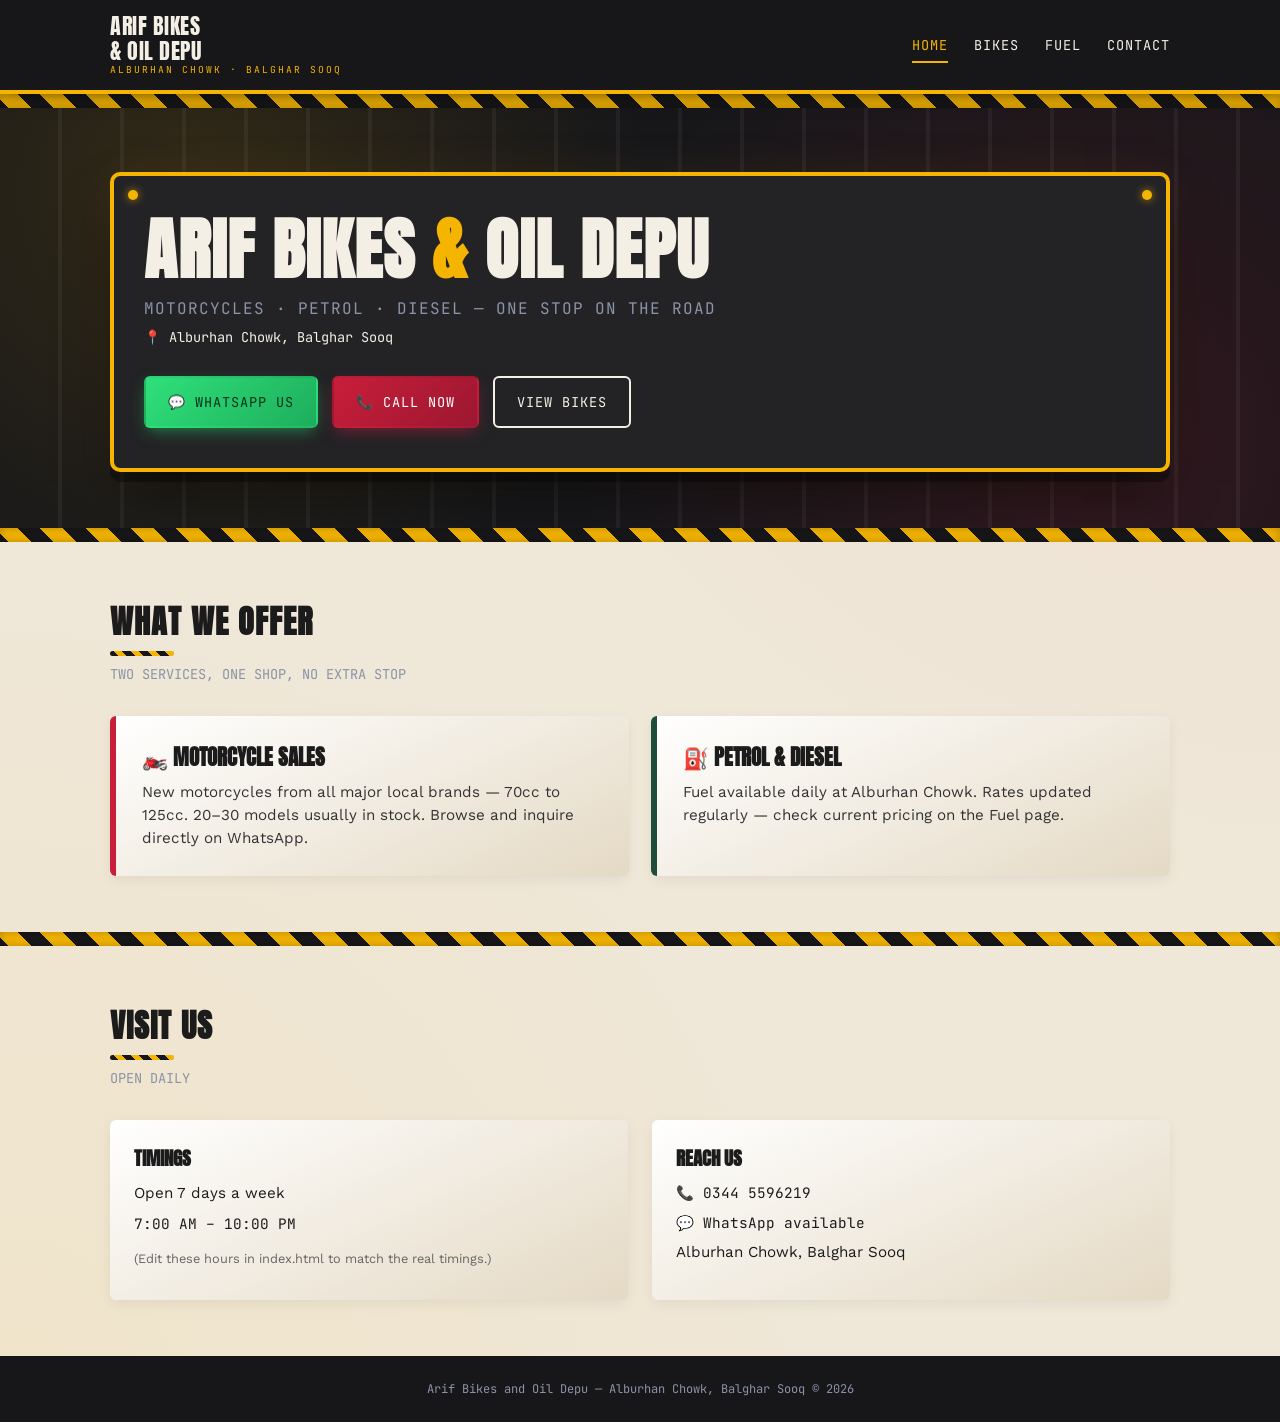
==== index.html @ 5cf941a7 "Add files via upload" ====
<!DOCTYPE html>
<html lang="en">
<head>
<meta charset="UTF-8" />
<meta name="viewport" content="width=device-width, initial-scale=1.0" />
<title>Arif Bikes and Oil Depu — Alburhan Chowk, Balghar Sooq</title>
<meta name="description" content="Arif Bikes and Oil Depu — motorcycle sales and petrol/diesel fuel at Alburhan Chowk, Balghar Sooq." />
<link rel="preconnect" href="https://fonts.googleapis.com">
<link href="https://fonts.googleapis.com/css2?family=Anton&family=Work+Sans:wght@400;500;600&family=JetBrains+Mono:wght@400;600&display=swap" rel="stylesheet">
<link rel="stylesheet" href="style.css" />
</head>
<body>

<header class="site-header">
  <div class="nav-inner">
    <a href="index.html" class="brand">
      Arif Bikes <br>&amp; Oil Depu
      <small>Alburhan Chowk · Balghar Sooq</small>
    </a>
    <button class="nav-toggle" aria-label="Toggle menu">MENU</button>
    <nav class="main-nav">
      <a href="index.html">Home</a>
      <a href="bikes.html">Bikes</a>
      <a href="fuel.html">Fuel</a>
      <a href="contact.html">Contact</a>
    </nav>
  </div>
</header>
<div class="hazard"></div>

<section class="hero">
  <div class="wrap">
    <div class="signboard">
      <h1>Arif Bikes <span>&amp;</span> Oil Depu</h1>
      <p class="tagline">MOTORCYCLES · PETROL · DIESEL — ONE STOP ON THE ROAD</p>
      <p class="location">📍 Alburhan Chowk, Balghar Sooq</p>
      <div class="cta-row">
        <a class="btn btn-whatsapp" target="_blank" href="https://wa.me/923445596219?text=Assalam%20o%20Alaikum%2C%20I%20have%20a%20question">💬 WhatsApp Us</a>
        <a class="btn btn-primary" href="tel:+923445596219">📞 Call Now</a>
        <a class="btn btn-outline" href="bikes.html">View Bikes</a>
      </div>
    </div>
  </div>
</section>
<div class="hazard"></div>

<section class="services">
  <div class="wrap">
    <h2 class="section-title">What We Offer</h2>
    <p class="section-sub">TWO SERVICES, ONE SHOP, NO EXTRA STOP</p>
    <div class="service-grid">
      <div class="service-card">
        <h3>🏍️ Motorcycle Sales</h3>
        <p>New motorcycles from all major local brands — 70cc to 125cc. 20–30 models usually in stock. Browse and inquire directly on WhatsApp.</p>
      </div>
      <div class="service-card diesel">
        <h3>⛽ Petrol &amp; Diesel</h3>
        <p>Fuel available daily at Alburhan Chowk. Rates updated regularly — check current pricing on the Fuel page.</p>
      </div>
    </div>
  </div>
</section>

<div class="hazard"></div>

<section class="services">
  <div class="wrap">
    <h2 class="section-title">Visit Us</h2>
    <p class="section-sub">OPEN DAILY</p>
    <div class="contact-block">
      <div class="contact-card">
        <h3>Timings</h3>
        <p>Open 7 days a week</p>
        <p class="mono">7:00 AM – 10:00 PM</p>
        <p style="margin-top:14px; font-size:0.8rem; color:#666;">(Edit these hours in index.html to match the real timings.)</p>
      </div>
      <div class="contact-card">
        <h3>Reach Us</h3>
        <p class="mono">📞 0344 5596219</p>
        <p class="mono">💬 WhatsApp available</p>
        <p>Alburhan Chowk, Balghar Sooq</p>
      </div>
    </div>
  </div>
</section>

<footer>
  Arif Bikes and Oil Depu — Alburhan Chowk, Balghar Sooq &copy; <span id="year"></span>
</footer>

<script src="script.js"></script>
<script>document.getElementById("year").textContent = new Date().getFullYear();</script>
</body>
</html>
---- style.css ----
/* =========================================================
   ARIF BIKES AND OIL DEPU — stylesheet
   Design idea: hand-painted roadside signboard + fuel pump.
   Colors, fonts and spacing are all defined once below as
   CSS variables — change them here and the whole site updates.
   ========================================================= */

:root{
  /* --- Color tokens --- */
  --asphalt:      #17171A;   /* near-black, used for dark sections */
  --asphalt-2:    #232326;   /* slightly lighter dark, for cards on dark bg */
  --paper:        #EFE7D8;   /* warm cream page background */
  --paper-2:      #E4D9C4;   /* slightly deeper cream, for cards on light bg */
  --signal-red:   #C81E3A;   /* brand / petrol tag / primary CTA */
  --pump-yellow:  #F4B400;   /* hazard stripe / accents */
  --diesel-green: #1F4D3A;   /* diesel tag */
  --chrome:       #8A94A6;   /* muted steel grey for secondary text */
  --ink:          #1B1B1B;   /* main text on light bg */
  --cream-text:   #F4EFE4;   /* main text on dark bg */

  /* --- Type tokens --- */
  --font-display: 'Anton', sans-serif;
  --font-body:    'Work Sans', sans-serif;
  --font-mono:    'JetBrains Mono', monospace;

  --radius: 6px;
}

*{ box-sizing:border-box; margin:0; padding:0; }

html{ scroll-behavior:smooth; }

body{
  font-family:var(--font-body);
  background:
    radial-gradient(circle at 100% 0%, rgba(200,30,58,.05), transparent 45%),
    radial-gradient(circle at 0% 100%, rgba(244,180,0,.07), transparent 45%),
    var(--paper);
  color:var(--ink);
  line-height:1.5;
  -webkit-font-smoothing:antialiased;
}

/* Themed scrollbar */
::-webkit-scrollbar{ width:12px; }
::-webkit-scrollbar-track{ background:var(--paper); }
::-webkit-scrollbar-thumb{
  background:var(--asphalt);
  border-radius:10px;
  border:3px solid var(--paper);
}
::-webkit-scrollbar-thumb:hover{ background:var(--signal-red); }

::selection{ background:var(--pump-yellow); color:var(--ink); }

img{ max-width:100%; display:block; }

a{ color:inherit; text-decoration:none; }

.wrap{
  max-width:1100px;
  margin:0 auto;
  padding:0 20px;
}

/* -------------------- Hazard stripe divider (signature element) -------------------- */
.hazard{
  height:14px;
  background:repeating-linear-gradient(
    45deg,
    var(--asphalt),
    var(--asphalt) 16px,
    var(--pump-yellow) 16px,
    var(--pump-yellow) 32px
  );
  background-size:200% 200%;
  animation:hazard-march 6s linear infinite;
  box-shadow:0 0 10px rgba(0,0,0,.25) inset;
}
@keyframes hazard-march{
  from{ background-position:0 0; }
  to{ background-position:90px 0; }
}

/* -------------------- Header / nav -------------------- */
header.site-header{
  background:var(--asphalt);
  color:var(--cream-text);
  position:sticky;
  top:0;
  z-index:50;
  border-bottom:4px solid var(--pump-yellow);
  box-shadow:0 4px 18px rgba(0,0,0,.35);
}

.brand{ transition:transform .2s ease; }
.brand:hover{ transform:scale(1.03); }

.nav-inner{
  display:flex;
  align-items:center;
  justify-content:space-between;
  padding:14px 20px;
  max-width:1100px;
  margin:0 auto;
}

.brand{
  font-family:var(--font-display);
  font-size:1.4rem;
  letter-spacing:0.5px;
  color:var(--cream-text);
  text-transform:uppercase;
  display:flex;
  flex-direction:column;
  line-height:1.1;
}
.brand small{
  font-family:var(--font-mono);
  font-size:0.6rem;
  color:var(--pump-yellow);
  letter-spacing:2px;
  margin-top:2px;
}

nav.main-nav{
  display:flex;
  gap:26px;
}
nav.main-nav a{
  font-family:var(--font-mono);
  font-size:0.85rem;
  letter-spacing:1px;
  text-transform:uppercase;
  color:var(--cream-text);
  padding:6px 0;
  position:relative;
  transition:color .2s ease;
}
nav.main-nav a::after{
  content:"";
  position:absolute;
  left:0; bottom:-2px;
  width:100%;
  height:2px;
  background:var(--pump-yellow);
  transform:scaleX(0);
  transform-origin:left;
  transition:transform .25s ease;
}
nav.main-nav a:hover,
nav.main-nav a.active{
  color:var(--pump-yellow);
}
nav.main-nav a:hover::after,
nav.main-nav a.active::after{
  transform:scaleX(1);
}

.nav-toggle{
  display:none;
  background:none;
  border:2px solid var(--cream-text);
  color:var(--cream-text);
  font-family:var(--font-mono);
  font-size:0.8rem;
  padding:6px 10px;
  border-radius:var(--radius);
}

@media (max-width:720px){
  nav.main-nav{
    position:absolute;
    top:100%;
    left:0;
    right:0;
    background:var(--asphalt);
    flex-direction:column;
    gap:0;
    max-height:0;
    overflow:hidden;
    transition:max-height .25s ease;
    border-bottom:4px solid var(--pump-yellow);
  }
  nav.main-nav.open{ max-height:300px; }
  nav.main-nav a{
    padding:14px 20px;
    border-bottom:1px solid #333;
  }
  .nav-toggle{ display:block; }
}

/* -------------------- Hero (signboard) -------------------- */
.hero{
  background:
    radial-gradient(circle at 15% 20%, rgba(244,180,0,.12), transparent 40%),
    radial-gradient(circle at 85% 80%, rgba(200,30,58,.15), transparent 45%),
    var(--asphalt);
  color:var(--cream-text);
  padding:64px 0 56px;
  position:relative;
  overflow:hidden;
}
/* faint road-line texture across the hero */
.hero::before{
  content:"";
  position:absolute;
  inset:0;
  background:repeating-linear-gradient(
    90deg, transparent, transparent 58px,
    rgba(244,239,228,.05) 58px, rgba(244,239,228,.05) 62px
  );
  pointer-events:none;
}

.signboard{
  border:4px solid var(--pump-yellow);
  border-radius:10px;
  padding:40px 30px;
  position:relative;
  background:var(--asphalt-2);
  box-shadow:
    0 10px 0 rgba(0,0,0,.35),
    0 25px 50px -12px rgba(0,0,0,.6),
    0 0 40px rgba(244,180,0,.08);
  animation:sign-in .6s ease both;
  transition:transform .3s ease, box-shadow .3s ease;
}
.signboard:hover{
  transform:translateY(-3px) rotate(-0.3deg);
  box-shadow:
    0 12px 0 rgba(0,0,0,.35),
    0 30px 55px -12px rgba(0,0,0,.65),
    0 0 55px rgba(244,180,0,.16);
}
@keyframes sign-in{
  from{ opacity:0; transform:translateY(16px) scale(.98); }
  to{ opacity:1; transform:translateY(0) scale(1); }
}
/* rivets in the corners, like a bolted metal sign */
.signboard::before,
.signboard::after{
  content:"";
  position:absolute;
  width:10px; height:10px;
  border-radius:50%;
  background:var(--pump-yellow);
  top:14px; left:14px;
  box-shadow:0 0 8px rgba(244,180,0,.7);
}
.signboard::after{ left:auto; right:14px; }

.hero h1{
  font-family:var(--font-display);
  font-size:clamp(2.4rem, 6vw, 4.2rem);
  text-transform:uppercase;
  line-height:1;
  letter-spacing:1px;
}
.hero h1 span{ color:var(--pump-yellow); }

.hero .tagline{
  font-family:var(--font-mono);
  color:var(--chrome);
  margin-top:14px;
  font-size:1rem;
  letter-spacing:1px;
}

.hero .location{
  margin-top:6px;
  font-family:var(--font-mono);
  font-size:0.85rem;
  color:var(--cream-text);
}

.cta-row{
  display:flex;
  flex-wrap:wrap;
  gap:14px;
  margin-top:28px;
}

.btn{
  font-family:var(--font-mono);
  text-transform:uppercase;
  letter-spacing:1px;
  font-size:0.85rem;
  padding:14px 22px;
  border-radius:var(--radius);
  border:2px solid transparent;
  display:inline-flex;
  align-items:center;
  gap:8px;
  position:relative;
  overflow:hidden;
  cursor:pointer;
  transition:transform .18s ease, box-shadow .18s ease;
}
.btn::before{
  content:"";
  position:absolute;
  top:0; left:-75%;
  width:50%; height:100%;
  background:linear-gradient(120deg, transparent, rgba(255,255,255,.4), transparent);
  transform:skewX(-20deg);
  transition:left .5s ease;
}
.btn:hover::before{ left:125%; }
.btn:hover{ transform:translateY(-3px); }
.btn:active{ transform:translateY(-1px); }

.btn-primary{
  background:linear-gradient(135deg, var(--signal-red), #9c1730);
  color:#fff;
  box-shadow:0 6px 16px -4px rgba(200,30,58,.55);
}
.btn-primary:hover{ box-shadow:0 10px 22px -4px rgba(200,30,58,.7); }

.btn-whatsapp{
  background:linear-gradient(135deg, #2fe07a, #1eae5c);
  color:#04331b;
  box-shadow:0 6px 16px -4px rgba(37,211,102,.55);
}
.btn-whatsapp:hover{ box-shadow:0 10px 22px -4px rgba(37,211,102,.7); }

.btn-outline{
  background:transparent;
  border-color:var(--cream-text);
  color:var(--cream-text);
}
.btn-outline:hover{
  background:var(--cream-text);
  color:var(--asphalt);
}

/* -------------------- Services strip -------------------- */
.services{
  padding:56px 0;
}
.section-title{
  font-family:var(--font-display);
  text-transform:uppercase;
  font-size:2rem;
  margin-bottom:8px;
  letter-spacing:1px;
  position:relative;
  display:inline-block;
  padding-bottom:10px;
}
.section-title::after{
  content:"";
  position:absolute;
  left:0; bottom:0;
  width:64px; height:5px;
  border-radius:3px;
  background:repeating-linear-gradient(
    45deg, var(--asphalt), var(--asphalt) 6px,
    var(--pump-yellow) 6px, var(--pump-yellow) 12px
  );
}
.section-sub{
  font-family:var(--font-mono);
  color:var(--chrome);
  font-size:0.85rem;
  margin-bottom:32px;
}

.service-grid{
  display:grid;
  grid-template-columns:repeat(2, 1fr);
  gap:22px;
}
@media(max-width:640px){ .service-grid{ grid-template-columns:1fr; } }

.service-card{
  background:linear-gradient(155deg, #fff, var(--paper-2));
  border-radius:var(--radius);
  padding:26px;
  border-left:6px solid var(--signal-red);
  box-shadow:0 4px 14px rgba(0,0,0,.06);
  transition:transform .2s ease, box-shadow .2s ease;
}
.service-card:hover{
  transform:translateY(-5px);
  box-shadow:0 14px 28px rgba(0,0,0,.12);
}
.service-card.diesel{ border-left-color:var(--diesel-green); }

.service-card h3{
  font-family:var(--font-display);
  text-transform:uppercase;
  font-size:1.3rem;
  margin-bottom:8px;
}
.service-card p{ color:#333; font-size:0.95rem; }

/* -------------------- Bike cards / grid -------------------- */
.bike-grid{
  display:grid;
  grid-template-columns:repeat(auto-fill, minmax(230px,1fr));
  gap:20px;
  margin-top:10px;
}

.bike-card{
  background:#fff;
  border-radius:var(--radius);
  overflow:hidden;
  box-shadow:0 4px 10px rgba(0,0,0,.08);
  transition:transform .25s ease, box-shadow .25s ease;
  display:flex;
  flex-direction:column;
  border:2px solid transparent;
}
.bike-card:hover{
  transform:translateY(-6px);
  box-shadow:0 20px 34px rgba(0,0,0,.16);
  border-color:var(--pump-yellow);
}

.bike-img{
  aspect-ratio:4/3;
  width:100%;
  object-fit:cover;
  background:var(--paper-2);
  transition:transform .4s ease;
}
.bike-card:hover .bike-img{ transform:scale(1.08); }

.bike-body{
  padding:16px;
  flex:1;
  display:flex;
  flex-direction:column;
  gap:6px;
}
.bike-body h3{
  font-family:var(--font-display);
  text-transform:uppercase;
  font-size:1.05rem;
}
.bike-specs{
  font-family:var(--font-mono);
  font-size:0.75rem;
  color:var(--chrome);
}
.bike-price{
  font-family:var(--font-mono);
  font-size:1.1rem;
  color:var(--signal-red);
  margin-top:4px;
}
.bike-body .btn{
  margin-top:10px;
  justify-content:center;
  font-size:0.75rem;
  padding:10px;
}

/* -------------------- Fuel LED price display -------------------- */
.fuel-panel{
  background:
    radial-gradient(circle at 50% 0%, rgba(244,180,0,.08), transparent 60%),
    var(--asphalt);
  color:var(--cream-text);
  border-radius:10px;
  padding:30px;
  display:grid;
  grid-template-columns:1fr 1fr;
  gap:20px;
  box-shadow:0 20px 45px rgba(0,0,0,.3);
}
@media(max-width:640px){ .fuel-panel{ grid-template-columns:1fr; } }

.fuel-tile{
  background:var(--asphalt-2);
  border:2px solid var(--pump-yellow);
  border-radius:var(--radius);
  padding:20px;
  text-align:center;
  transition:transform .2s ease, box-shadow .2s ease;
  box-shadow:0 0 22px rgba(244,180,0,.12) inset;
}
.fuel-tile:hover{
  transform:translateY(-4px);
  box-shadow:0 0 32px rgba(244,180,0,.25) inset, 0 10px 20px rgba(0,0,0,.3);
}
.fuel-tile.diesel{
  border-color:var(--diesel-green);
  box-shadow:0 0 22px rgba(111,207,151,.12) inset;
}
.fuel-tile.diesel:hover{
  box-shadow:0 0 32px rgba(111,207,151,.25) inset, 0 10px 20px rgba(0,0,0,.3);
}

.fuel-tile .label{
  font-family:var(--font-mono);
  text-transform:uppercase;
  letter-spacing:2px;
  font-size:0.8rem;
  color:var(--chrome);
}
.fuel-tile .price{
  font-family:var(--font-mono);
  font-size:2.6rem;
  color:var(--pump-yellow);
  margin-top:8px;
  text-shadow:0 0 12px rgba(244,180,0,.65), 0 0 30px rgba(244,180,0,.35);
  animation:led-flicker 4s ease-in-out infinite;
}
.fuel-tile.diesel .price{
  color:#6FCF97;
  text-shadow:0 0 12px rgba(111,207,151,.65), 0 0 30px rgba(111,207,151,.35);
}
@keyframes led-flicker{
  0%, 96%, 100%{ opacity:1; }
  97%{ opacity:.85; }
  98%{ opacity:1; }
}

.fuel-tile .unit{
  font-family:var(--font-mono);
  font-size:0.75rem;
  color:var(--chrome);
}

.fuel-updated{
  text-align:center;
  font-family:var(--font-mono);
  font-size:0.75rem;
  color:var(--chrome);
  margin-top:16px;
}

/* -------------------- Contact / footer -------------------- */
.contact-block{
  display:grid;
  grid-template-columns:1fr 1fr;
  gap:24px;
  margin-top:20px;
}
@media(max-width:720px){ .contact-block{ grid-template-columns:1fr; } }

.contact-card{
  background:linear-gradient(155deg, #fff, var(--paper-2));
  border-radius:var(--radius);
  padding:24px;
  box-shadow:0 4px 14px rgba(0,0,0,.06);
  transition:transform .2s ease, box-shadow .2s ease;
}
.contact-card:hover{
  transform:translateY(-4px);
  box-shadow:0 14px 28px rgba(0,0,0,.12);
}
.contact-card h3{
  font-family:var(--font-display);
  text-transform:uppercase;
  margin-bottom:10px;
}
.contact-card p{ margin-bottom:8px; font-size:0.95rem; }
.contact-card .mono{ font-family:var(--font-mono); font-size:0.9rem; }

.map-frame{
  width:100%;
  height:320px;
  border:0;
  border-radius:var(--radius);
  box-shadow:0 10px 28px rgba(0,0,0,.15);
}

footer{
  background:var(--asphalt);
  color:var(--chrome);
  text-align:center;
  padding:24px 20px;
  font-family:var(--font-mono);
  font-size:0.75rem;
}

/* -------------------- Scroll reveal (applied automatically by js/script.js) -------------------- */
.reveal{
  opacity:0;
  transform:translateY(22px);
  transition:opacity .55s ease, transform .55s ease;
}
.reveal.visible{
  opacity:1;
  transform:translateY(0);
}

/* -------------------- Reduced motion -------------------- */
@media (prefers-reduced-motion: reduce){
  *{ transition:none !important; scroll-behavior:auto !important; animation:none !important; }
  .reveal{ opacity:1 !important; transform:none !important; }
}

/* -------------------- Admin tool -------------------- */
.admin-wrap{
  max-width:680px;
  margin:0 auto;
  padding:48px 20px 80px;
}

.login-card{
  background:var(--asphalt-2);
  border:2px solid var(--pump-yellow);
  border-radius:10px;
  padding:32px;
  max-width:380px;
  margin:60px auto;
  color:var(--cream-text);
}
.login-card h2{
  font-family:var(--font-display);
  text-transform:uppercase;
  margin-bottom:6px;
}
.login-card .note{
  font-family:var(--font-mono);
  font-size:0.72rem;
  color:var(--chrome);
  margin-bottom:20px;
  line-height:1.5;
}

.field{ margin-bottom:14px; }
.field label{
  display:block;
  font-family:var(--font-mono);
  font-size:0.75rem;
  letter-spacing:1px;
  text-transform:uppercase;
  color:var(--chrome);
  margin-bottom:6px;
}
.field input,
.field select{
  width:100%;
  padding:10px 12px;
  border-radius:var(--radius);
  border:2px solid var(--chrome);
  background:#fff;
  color:var(--ink);
  font-family:var(--font-body);
  font-size:0.95rem;
}
.login-card .field input{ background:var(--asphalt); color:var(--cream-text); }

.warning-box{
  background:rgba(244,180,0,.12);
  border:2px solid var(--pump-yellow);
  border-radius:var(--radius);
  padding:14px 16px;
  font-size:0.82rem;
  margin-bottom:20px;
  line-height:1.5;
}
.warning-box strong{ color:var(--signal-red); }

details.settings{
  background:var(--paper-2);
  border-radius:var(--radius);
  padding:16px 18px;
  margin-bottom:28px;
}
details.settings summary{
  cursor:pointer;
  font-family:var(--font-mono);
  text-transform:uppercase;
  letter-spacing:1px;
  font-size:0.85rem;
}
details.settings .field{ margin-top:14px; }

.bike-row{
  display:flex;
  align-items:center;
  gap:14px;
  background:#fff;
  border-radius:var(--radius);
  padding:10px 14px;
  margin-bottom:10px;
  box-shadow:0 2px 8px rgba(0,0,0,.06);
}
.bike-row img{
  width:56px; height:56px;
  object-fit:cover;
  border-radius:4px;
  background:var(--paper-2);
}
.bike-row .info{ flex:1; }
.bike-row .info .name{ font-weight:600; }
.bike-row .info .meta{
  font-family:var(--font-mono);
  font-size:0.75rem;
  color:var(--chrome);
}
.bike-row .remove-btn{
  background:var(--signal-red);
  color:#fff;
  border:none;
  padding:8px 12px;
  border-radius:var(--radius);
  font-family:var(--font-mono);
  font-size:0.72rem;
  text-transform:uppercase;
  cursor:pointer;
}
.bike-row .remove-btn:hover{ opacity:.85; }

.status-msg{
  padding:12px 14px;
  border-radius:var(--radius);
  font-family:var(--font-mono);
  font-size:0.8rem;
  margin:14px 0;
  display:none;
}
.status-msg.show{ display:block; }
.status-msg.info{ background:#EAF2FF; color:#1F4D7A; }
.status-msg.success{ background:#E7F8EE; color:#1F4D3A; }
.status-msg.error{ background:#FCE9EC; color:var(--signal-red); }

.spinner{
  display:inline-block;
  width:14px; height:14px;
  border:2px solid rgba(255,255,255,.4);
  border-top-color:#fff;
  border-radius:50%;
  animation:spin .7s linear infinite;
  margin-right:6px;
  vertical-align:-2px;
}
@keyframes spin{ to{ transform:rotate(360deg); } }

/* -------------------- Focus visibility -------------------- */
a:focus-visible, button:focus-visible{
  outline:3px solid var(--pump-yellow);
  outline-offset:2px;
}
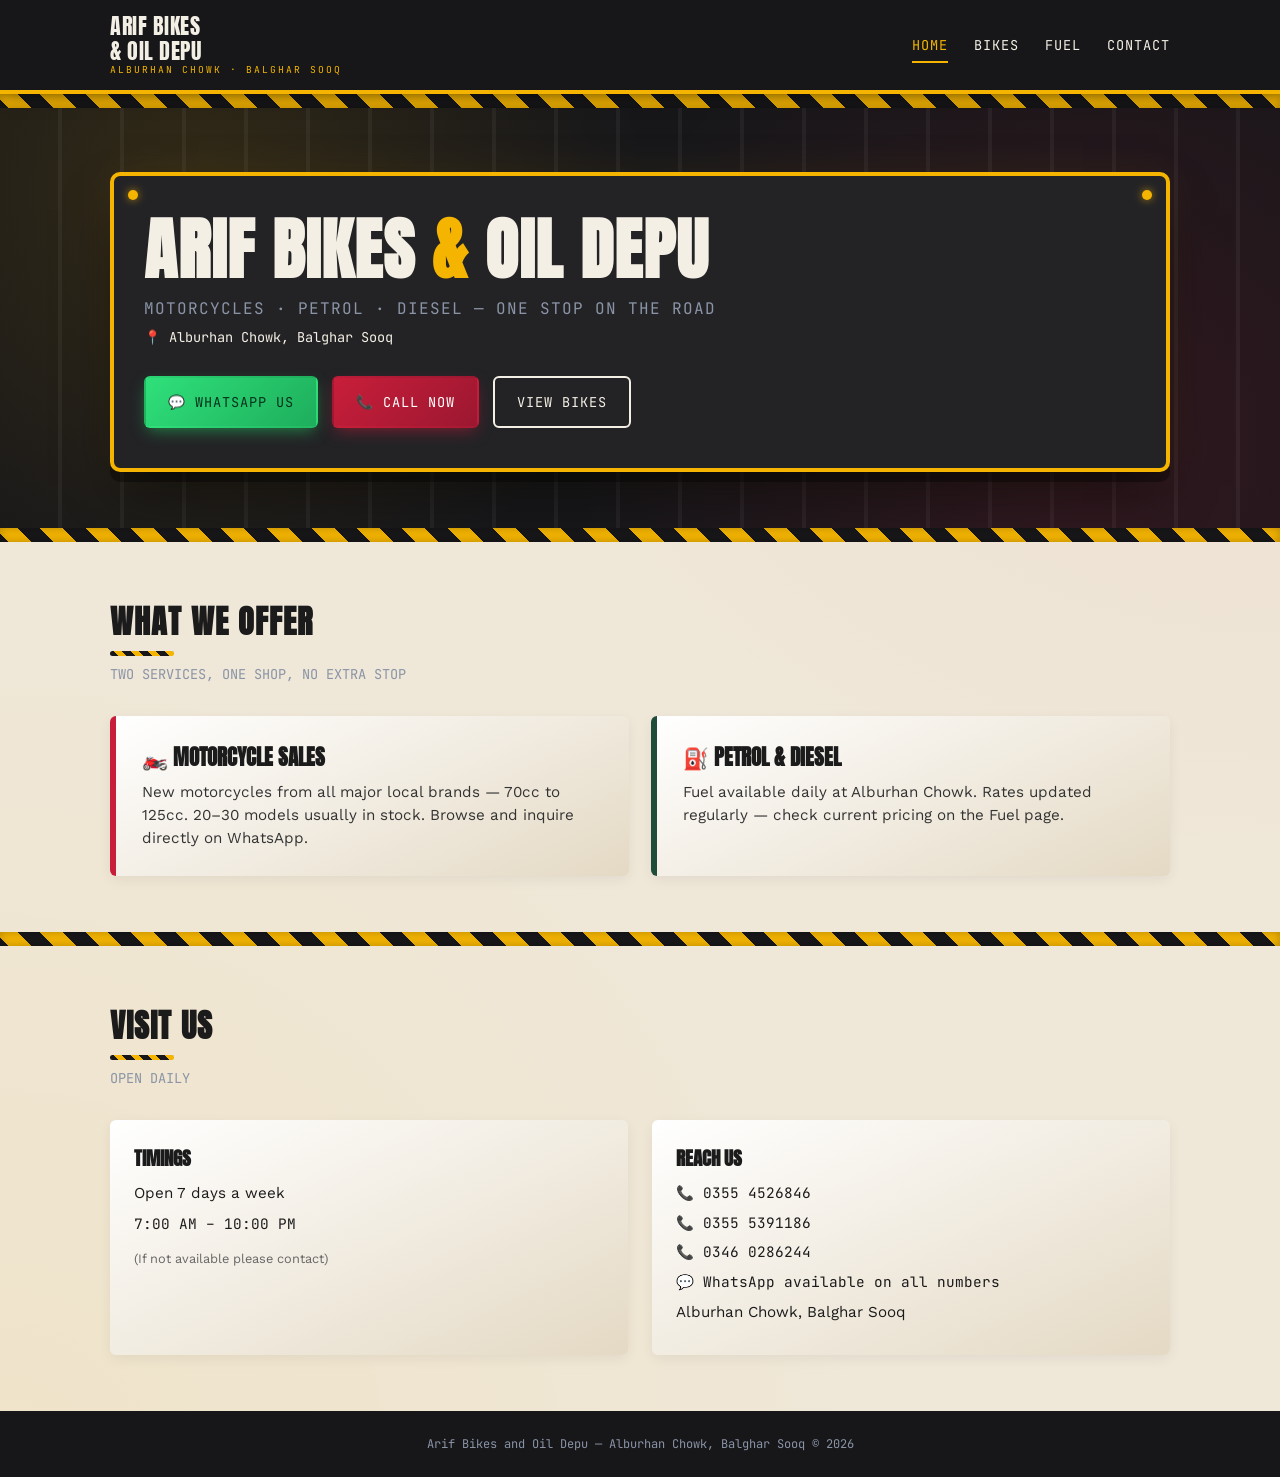
==== commit 8a97eb37: "Update contact information and timings in index.html" ====
--- a/index.html
+++ b/index.html
@@ -72,12 +72,14 @@
         <h3>Timings</h3>
         <p>Open 7 days a week</p>
         <p class="mono">7:00 AM – 10:00 PM</p>
-        <p style="margin-top:14px; font-size:0.8rem; color:#666;">(Edit these hours in index.html to match the real timings.)</p>
+        <p style="margin-top:14px; font-size:0.8rem; color:#666;">(If not available please contact)</p>
       </div>
       <div class="contact-card">
         <h3>Reach Us</h3>
-        <p class="mono">📞 0344 5596219</p>
-        <p class="mono">💬 WhatsApp available</p>
+        <p class="mono">📞 0355 4526846</p>
+        <p class="mono">📞 0355 5391186</p>
+        <p class="mono">📞 0346 0286244</p>
+        <p class="mono">💬 WhatsApp available on all numbers</p>
         <p>Alburhan Chowk, Balghar Sooq</p>
       </div>
     </div>
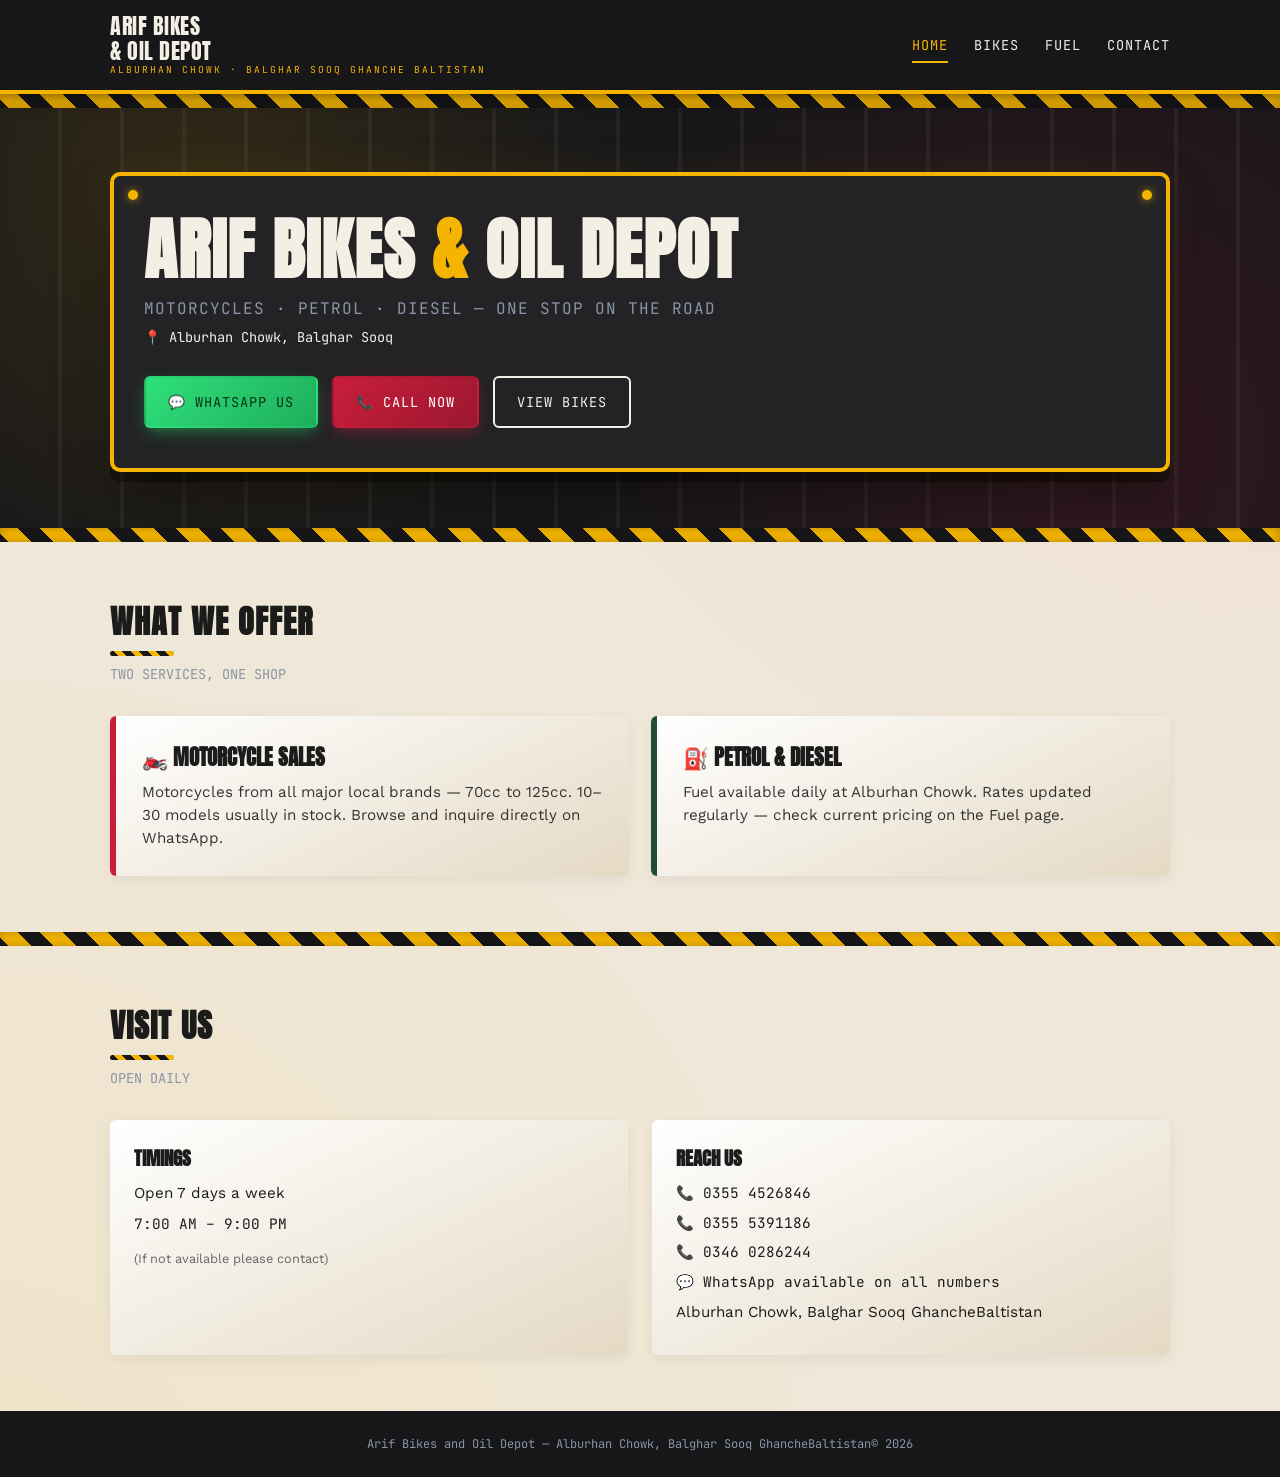
==== commit e80fa4e7: "Corrected typos in index.html content" ====
--- a/index.html
+++ b/index.html
@@ -3,8 +3,8 @@
 <head>
 <meta charset="UTF-8" />
 <meta name="viewport" content="width=device-width, initial-scale=1.0" />
-<title>Arif Bikes and Oil Depu — Alburhan Chowk, Balghar Sooq</title>
-<meta name="description" content="Arif Bikes and Oil Depu — motorcycle sales and petrol/diesel fuel at Alburhan Chowk, Balghar Sooq." />
+<title>Arif Bikes and Oil Depot — Alburhan Chowk, Balghar Sooq Ghanche Baltistan</title>
+<meta name="description" content="Arif Bikes and Oil Depot — motorcycle sales and petrol/diesel fuel at Alburhan Chowk, Balghar Sooq." />
 <link rel="preconnect" href="https://fonts.googleapis.com">
 <link href="https://fonts.googleapis.com/css2?family=Anton&family=Work+Sans:wght@400;500;600&family=JetBrains+Mono:wght@400;600&display=swap" rel="stylesheet">
 <link rel="stylesheet" href="style.css" />
@@ -14,8 +14,8 @@
 <header class="site-header">
   <div class="nav-inner">
     <a href="index.html" class="brand">
-      Arif Bikes <br>&amp; Oil Depu
-      <small>Alburhan Chowk · Balghar Sooq</small>
+      Arif Bikes <br>&amp; Oil Depot
+      <small>Alburhan Chowk · Balghar Sooq Ghanche Baltistan</small>
     </a>
     <button class="nav-toggle" aria-label="Toggle menu">MENU</button>
     <nav class="main-nav">
@@ -31,7 +31,7 @@
 <section class="hero">
   <div class="wrap">
     <div class="signboard">
-      <h1>Arif Bikes <span>&amp;</span> Oil Depu</h1>
+      <h1>Arif Bikes <span>&amp;</span> Oil Depot</h1>
       <p class="tagline">MOTORCYCLES · PETROL · DIESEL — ONE STOP ON THE ROAD</p>
       <p class="location">📍 Alburhan Chowk, Balghar Sooq</p>
       <div class="cta-row">
@@ -47,11 +47,11 @@
 <section class="services">
   <div class="wrap">
     <h2 class="section-title">What We Offer</h2>
-    <p class="section-sub">TWO SERVICES, ONE SHOP, NO EXTRA STOP</p>
+    <p class="section-sub">TWO SERVICES, ONE SHOP</p>
     <div class="service-grid">
       <div class="service-card">
         <h3>🏍️ Motorcycle Sales</h3>
-        <p>New motorcycles from all major local brands — 70cc to 125cc. 20–30 models usually in stock. Browse and inquire directly on WhatsApp.</p>
+        <p>Motorcycles from all major local brands — 70cc to 125cc. 10–30 models usually in stock. Browse and inquire directly on WhatsApp.</p>
       </div>
       <div class="service-card diesel">
         <h3>⛽ Petrol &amp; Diesel</h3>
@@ -71,7 +71,7 @@
       <div class="contact-card">
         <h3>Timings</h3>
         <p>Open 7 days a week</p>
-        <p class="mono">7:00 AM – 10:00 PM</p>
+        <p class="mono">7:00 AM – 9:00 PM</p>
         <p style="margin-top:14px; font-size:0.8rem; color:#666;">(If not available please contact)</p>
       </div>
       <div class="contact-card">
@@ -80,14 +80,14 @@
         <p class="mono">📞 0355 5391186</p>
         <p class="mono">📞 0346 0286244</p>
         <p class="mono">💬 WhatsApp available on all numbers</p>
-        <p>Alburhan Chowk, Balghar Sooq</p>
+        <p>Alburhan Chowk, Balghar Sooq GhancheBaltistan</p>
       </div>
     </div>
   </div>
 </section>
 
 <footer>
-  Arif Bikes and Oil Depu — Alburhan Chowk, Balghar Sooq &copy; <span id="year"></span>
+  Arif Bikes and Oil Depot — Alburhan Chowk, Balghar Sooq GhancheBaltistan&copy; <span id="year"></span>
 </footer>
 
 <script src="script.js"></script>
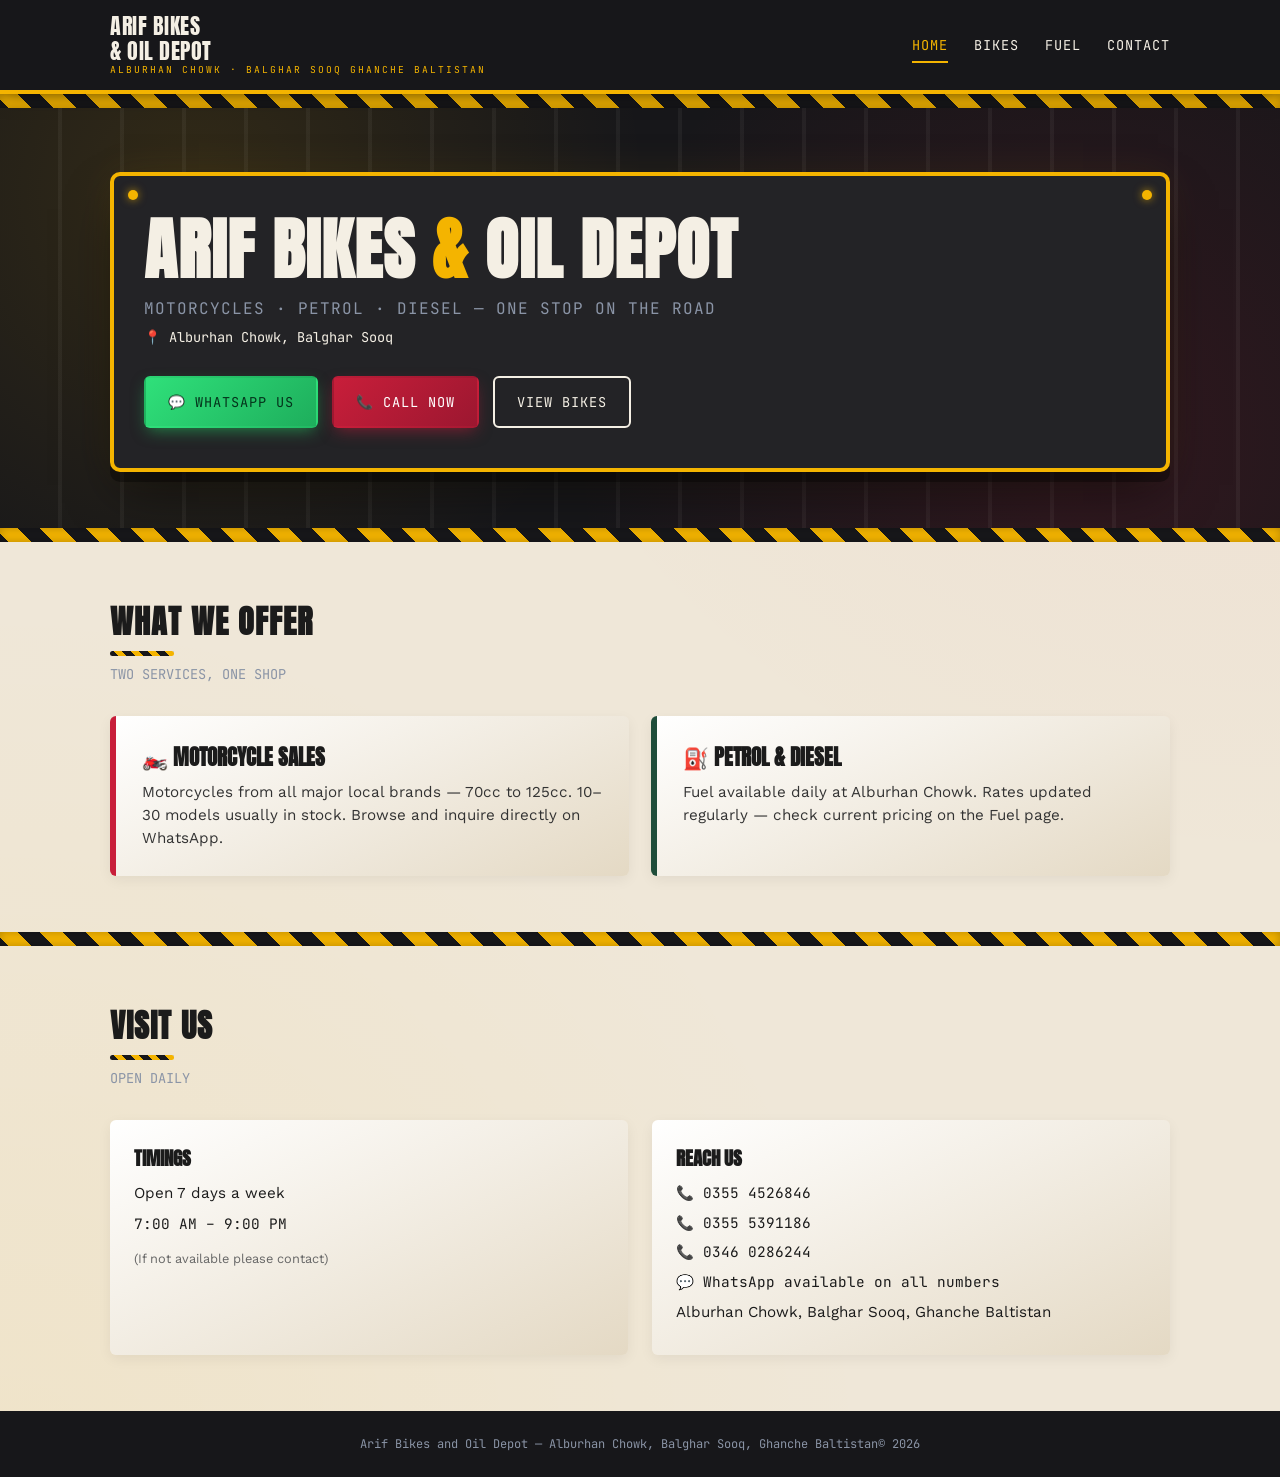
==== commit 81e2d08f: "Fix formatting in address and footer text" ====
--- a/index.html
+++ b/index.html
@@ -80,14 +80,14 @@
         <p class="mono">📞 0355 5391186</p>
         <p class="mono">📞 0346 0286244</p>
         <p class="mono">💬 WhatsApp available on all numbers</p>
-        <p>Alburhan Chowk, Balghar Sooq GhancheBaltistan</p>
+        <p>Alburhan Chowk, Balghar Sooq, Ghanche Baltistan</p>
       </div>
     </div>
   </div>
 </section>
 
 <footer>
-  Arif Bikes and Oil Depot — Alburhan Chowk, Balghar Sooq GhancheBaltistan&copy; <span id="year"></span>
+  Arif Bikes and Oil Depot — Alburhan Chowk, Balghar Sooq, Ghanche Baltistan&copy; <span id="year"></span>
 </footer>
 
 <script src="script.js"></script>
